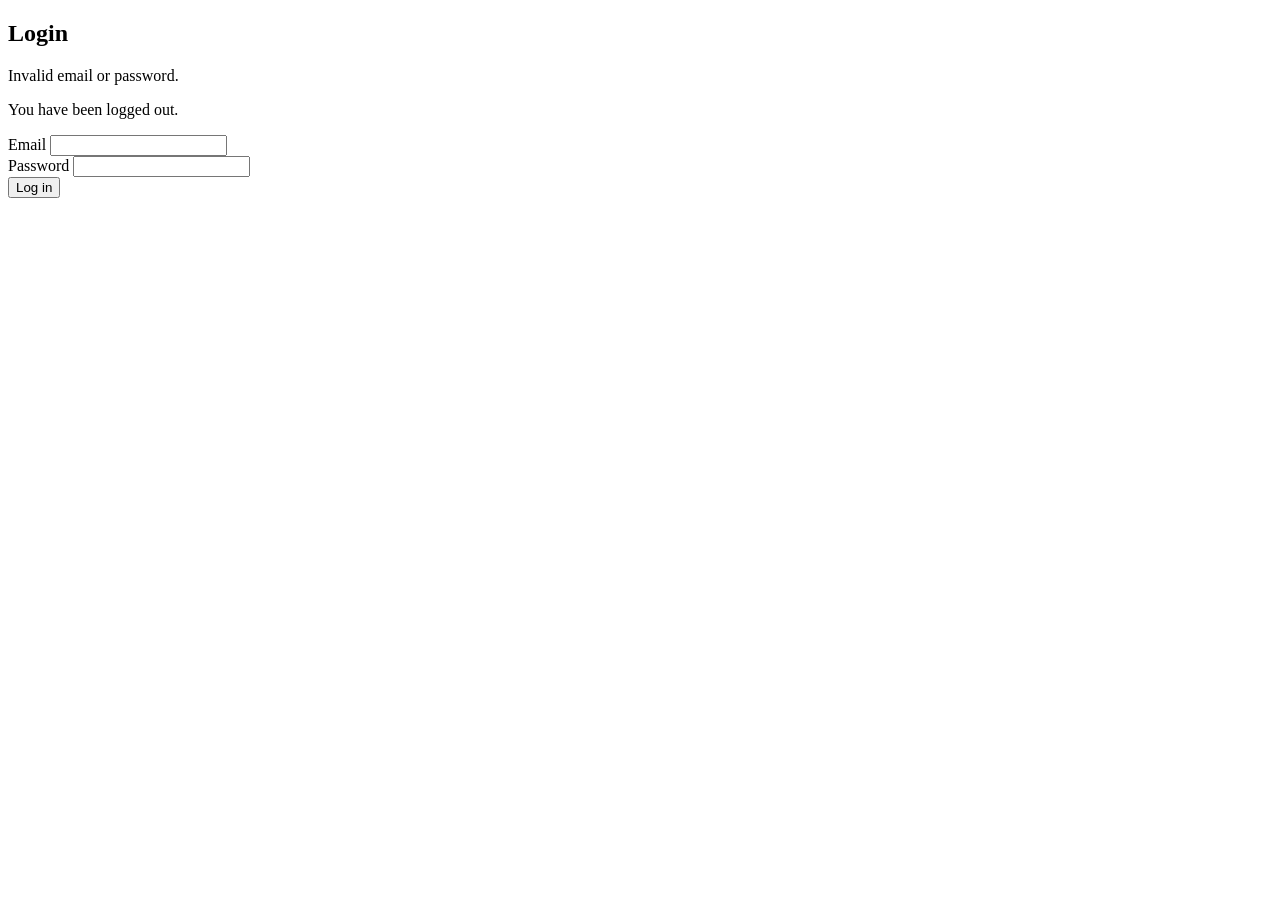
==== src/main/resources/templates/login.html @ 751b5a17 "Springboot back end with mock data" ====
<!DOCTYPE html>
<html xmlns:th="http://www.thymeleaf.org">
<head>
    <title>Login</title>
</head>
<body>
    <h2>Login</h2>
    <div th:if="${param.error}">
        <p>Invalid email or password.</p>
    </div>
    <div th:if="${param.logout}">
        <p>You have been logged out.</p>
    </div>
    <form th:action="@{/login}" method="post">
        <div>
            <label>Email</label>
            <input type="text" name="username"/> <!-- Spring Security expects 'username' by default -->
        </div>
        <div>
            <label>Password</label>
            <input type="password" name="password"/>
        </div>
        <button type="submit">Log in</button>
    </form>
</body>
</html>
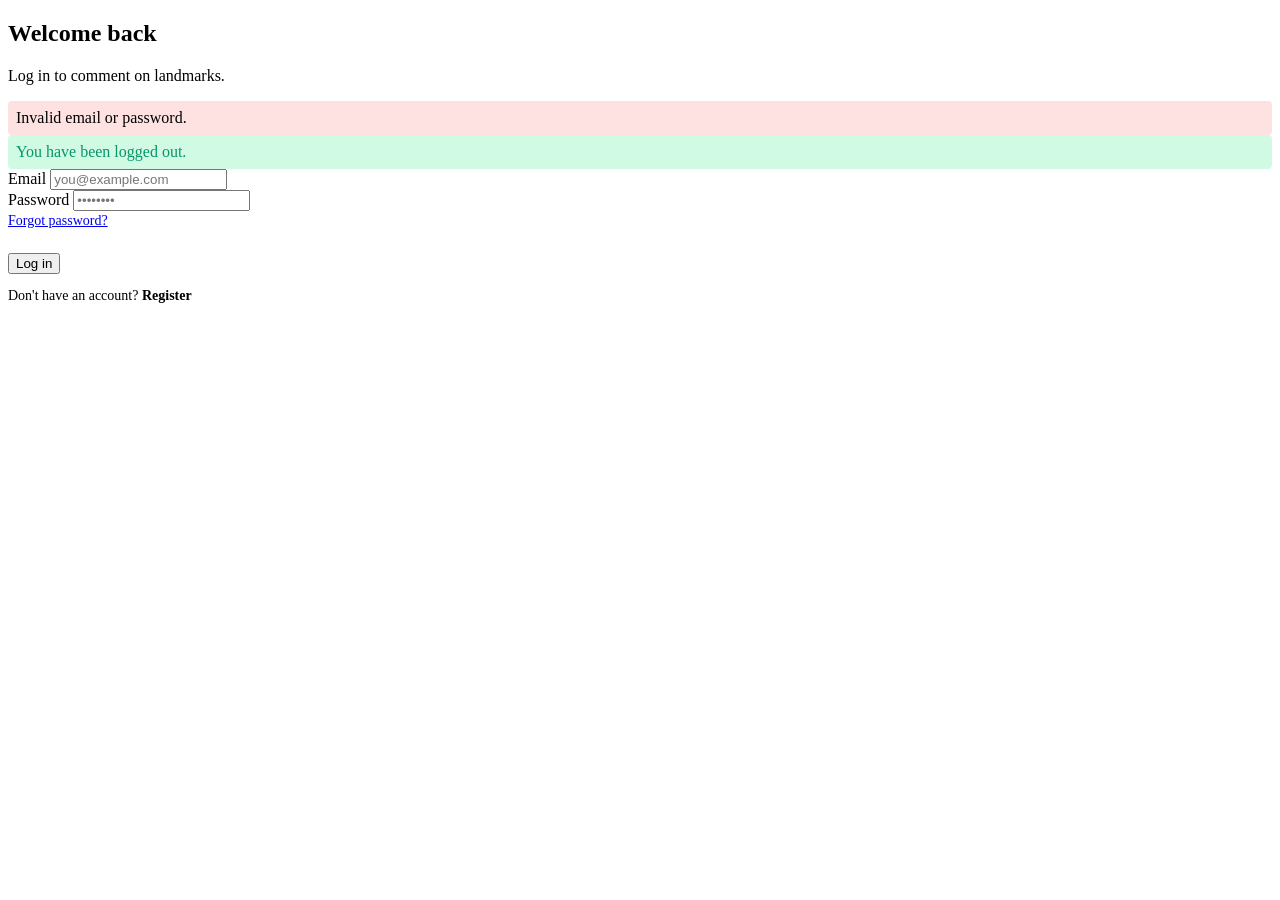
==== commit ed67f603: "Added stilized front end for main page and user/admin account and secure login/register with spring " ====
--- a/src/main/resources/templates/login.html
+++ b/src/main/resources/templates/login.html
@@ -1,26 +1,44 @@
 <!DOCTYPE html>
 <html xmlns:th="http://www.thymeleaf.org">
 <head>
-    <title>Login</title>
+    <meta charset="UTF-8">
+    <title>Login - București Landmarks</title>
+    <link rel="stylesheet" th:href="@{/css/style.css}">
 </head>
 <body>
-    <h2>Login</h2>
-    <div th:if="${param.error}">
-        <p>Invalid email or password.</p>
+    <div th:replace="~{fragments/navbar :: navbar}"></div>
+
+    <div class="auth-container">
+        <div class="card text-center">
+            <h2 class="card-title">Welcome back</h2>
+            <p class="card-subtitle">Log in to comment on landmarks.</p>
+
+            <div th:if="${param.error}" class="form-error mb-4" style="text-align: left; background: #fee2e2; padding: 0.5rem; border-radius: 4px;">
+                Invalid email or password.
+            </div>
+            <div th:if="${param.logout}" class="mb-4" style="color: #059669; text-align: left; background: #d1fae5; padding: 0.5rem; border-radius: 4px;">
+                You have been logged out.
+            </div>
+
+            <form th:action="@{/login}" method="post" style="text-align: left;">
+                <div class="form-group">
+                    <label class="form-label">Email</label>
+                    <input type="email" name="username" class="form-control" placeholder="you@example.com" required/>
+                </div>
+                <div class="form-group">
+                    <label class="form-label">Password</label>
+                    <input type="password" name="password" class="form-control" placeholder="••••••••" required/>
+                </div>
+                <div style="text-align: left; margin-bottom: 1.5rem;">
+                    <a href="#" style="font-size: 0.875rem;">Forgot password?</a>
+                </div>
+                <button type="submit" class="btn btn-primary btn-block">Log in</button>
+            </form>
+
+            <p class="mt-4" style="font-size: 0.875rem; color: var(--text-muted);">
+                Don't have an account? <a th:href="@{/register}" style="font-weight: 600;">Register</a>
+            </p>
+        </div>
     </div>
-    <div th:if="${param.logout}">
-        <p>You have been logged out.</p>
-    </div>
-    <form th:action="@{/login}" method="post">
-        <div>
-            <label>Email</label>
-            <input type="text" name="username"/> <!-- Spring Security expects 'username' by default -->
-        </div>
-        <div>
-            <label>Password</label>
-            <input type="password" name="password"/>
-        </div>
-        <button type="submit">Log in</button>
-    </form>
 </body>
 </html>
